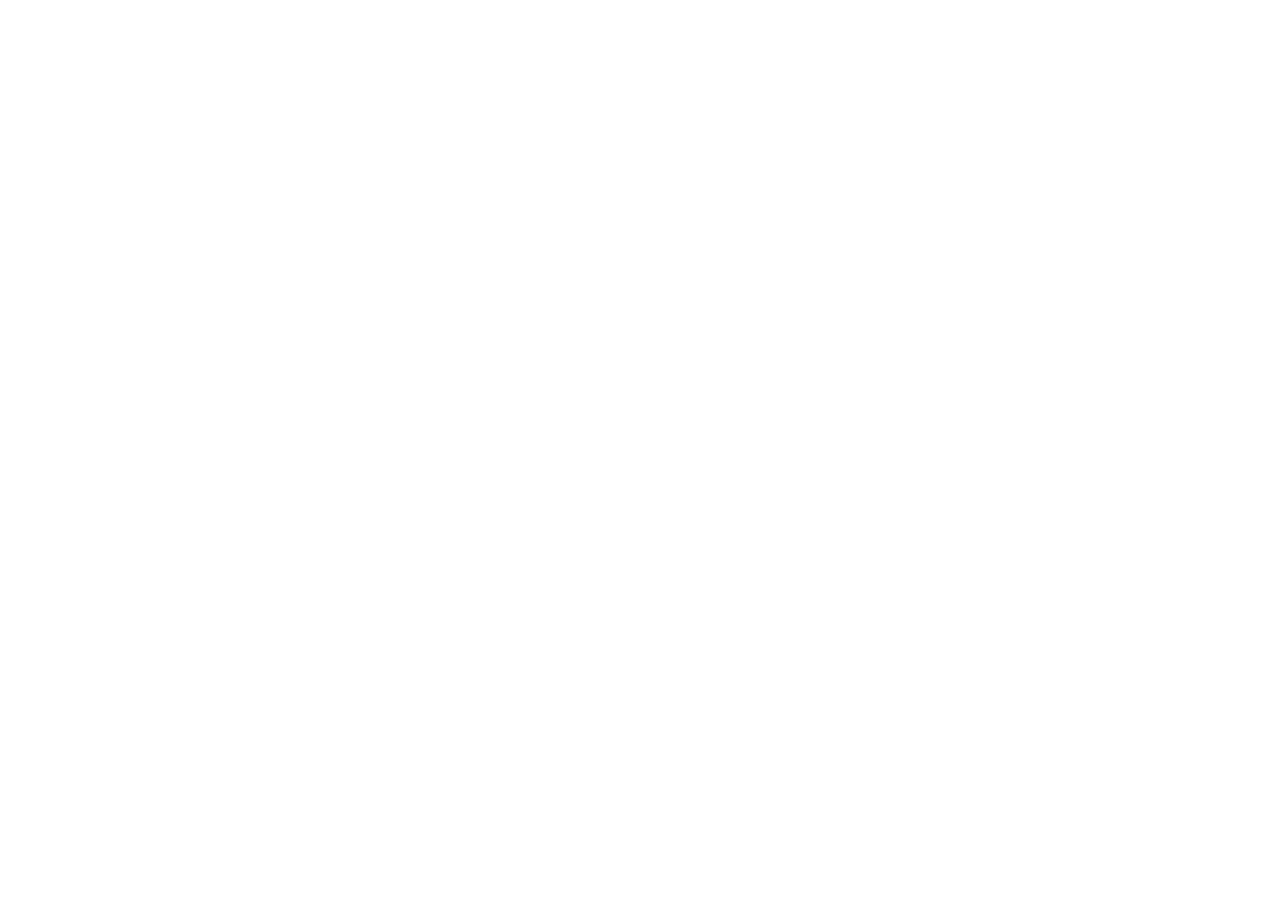
==== bebidas.html @ e3aadab7 "enpesamos a editar nuestra pagina en grupo" ====
<!DOCTYPE html>
<html lang="en">
<head>
    <meta charset="UTF-8">
    <meta name="viewport" content="width=device-width, initial-scale=1.0">
    <link rel="stylesheet" href="css/estilos.css">
    <link rel="stylesheet" href="css/bebidas.css">
    <title>Document</title>
</head>
<body>
    
</body>
</html>
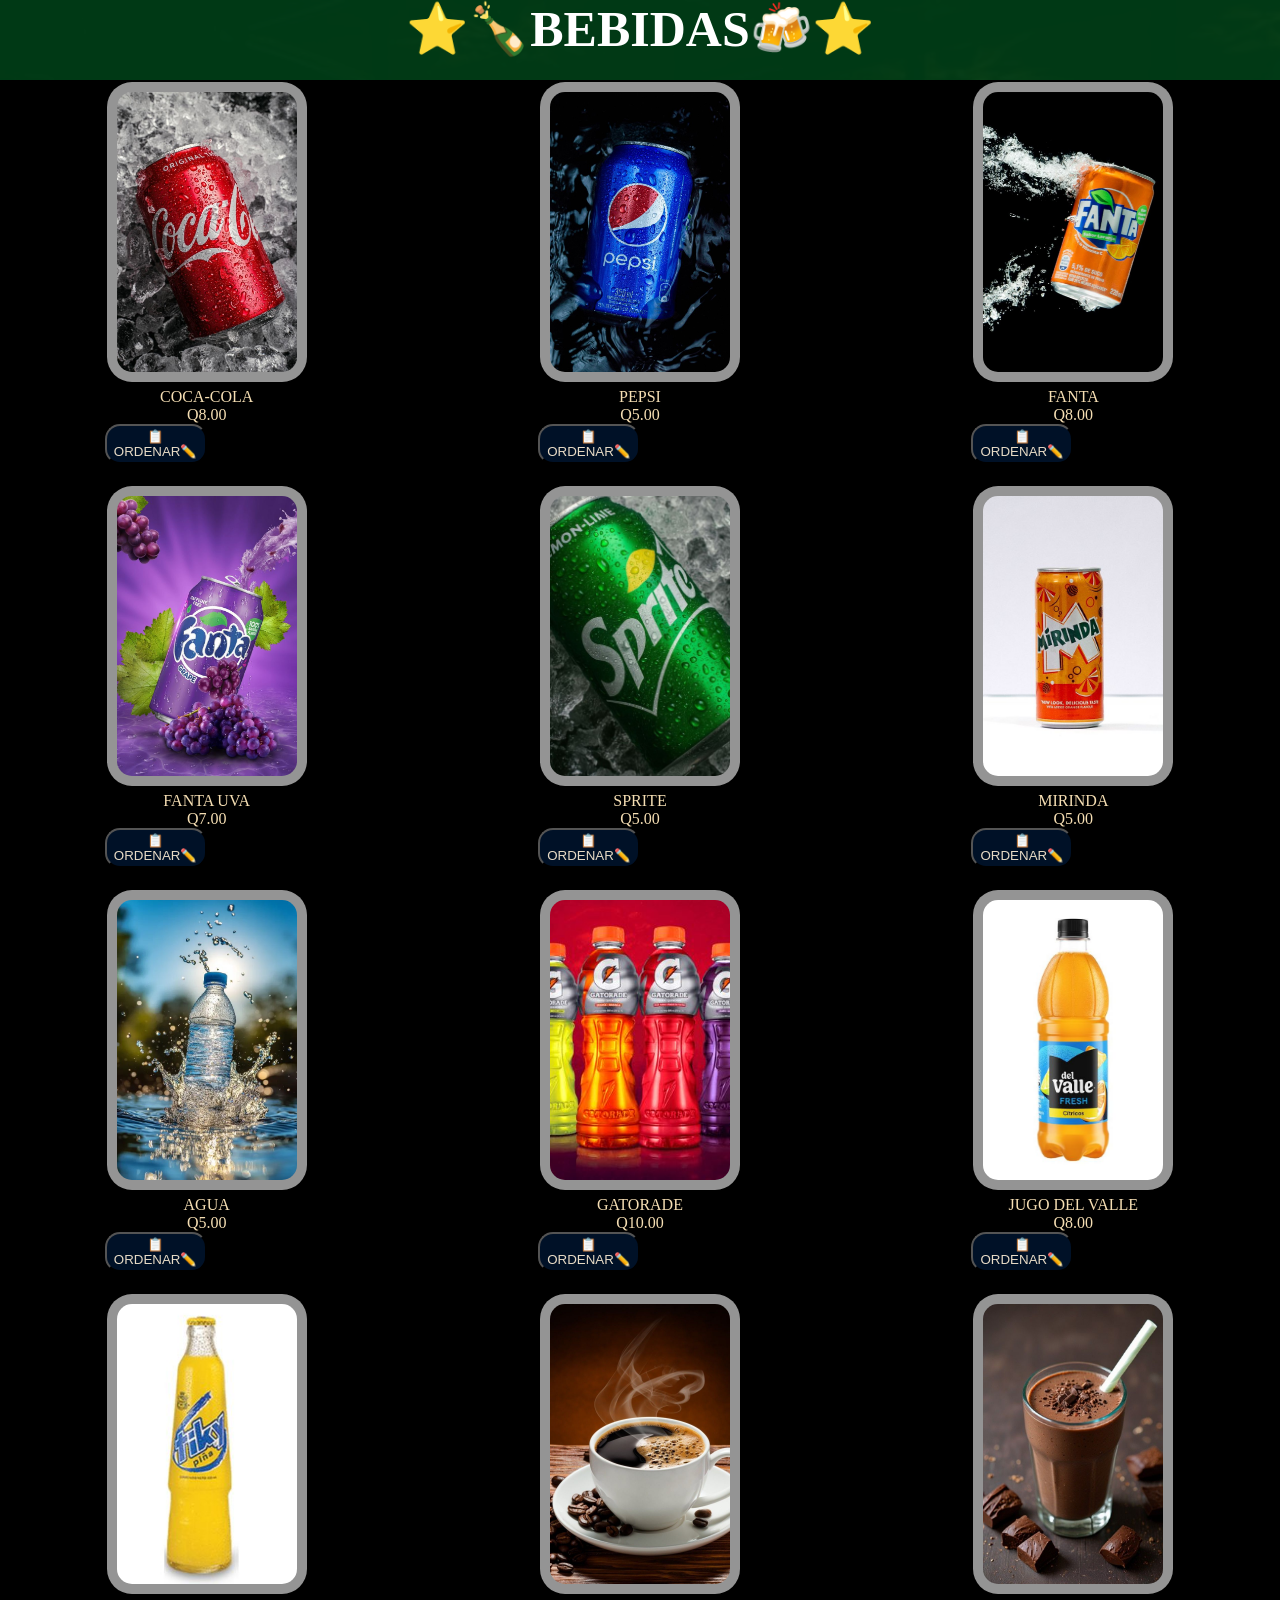
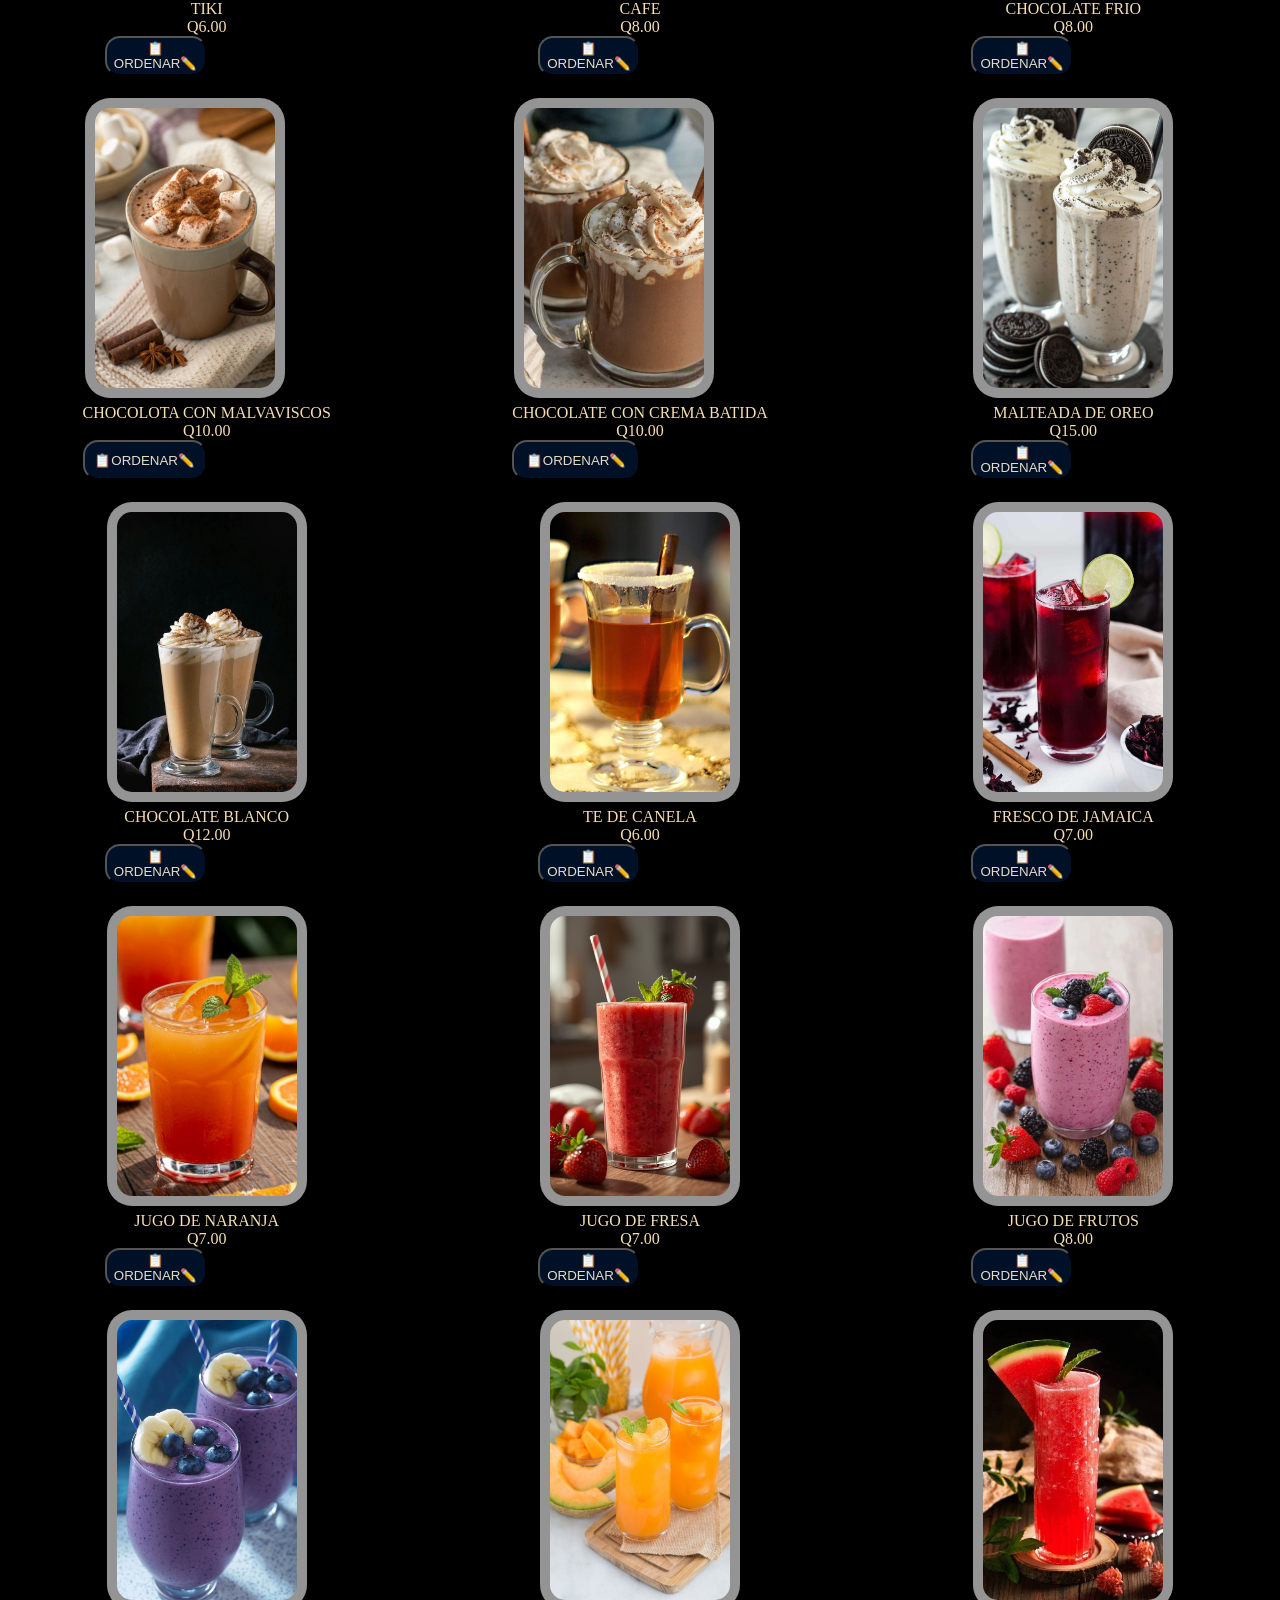
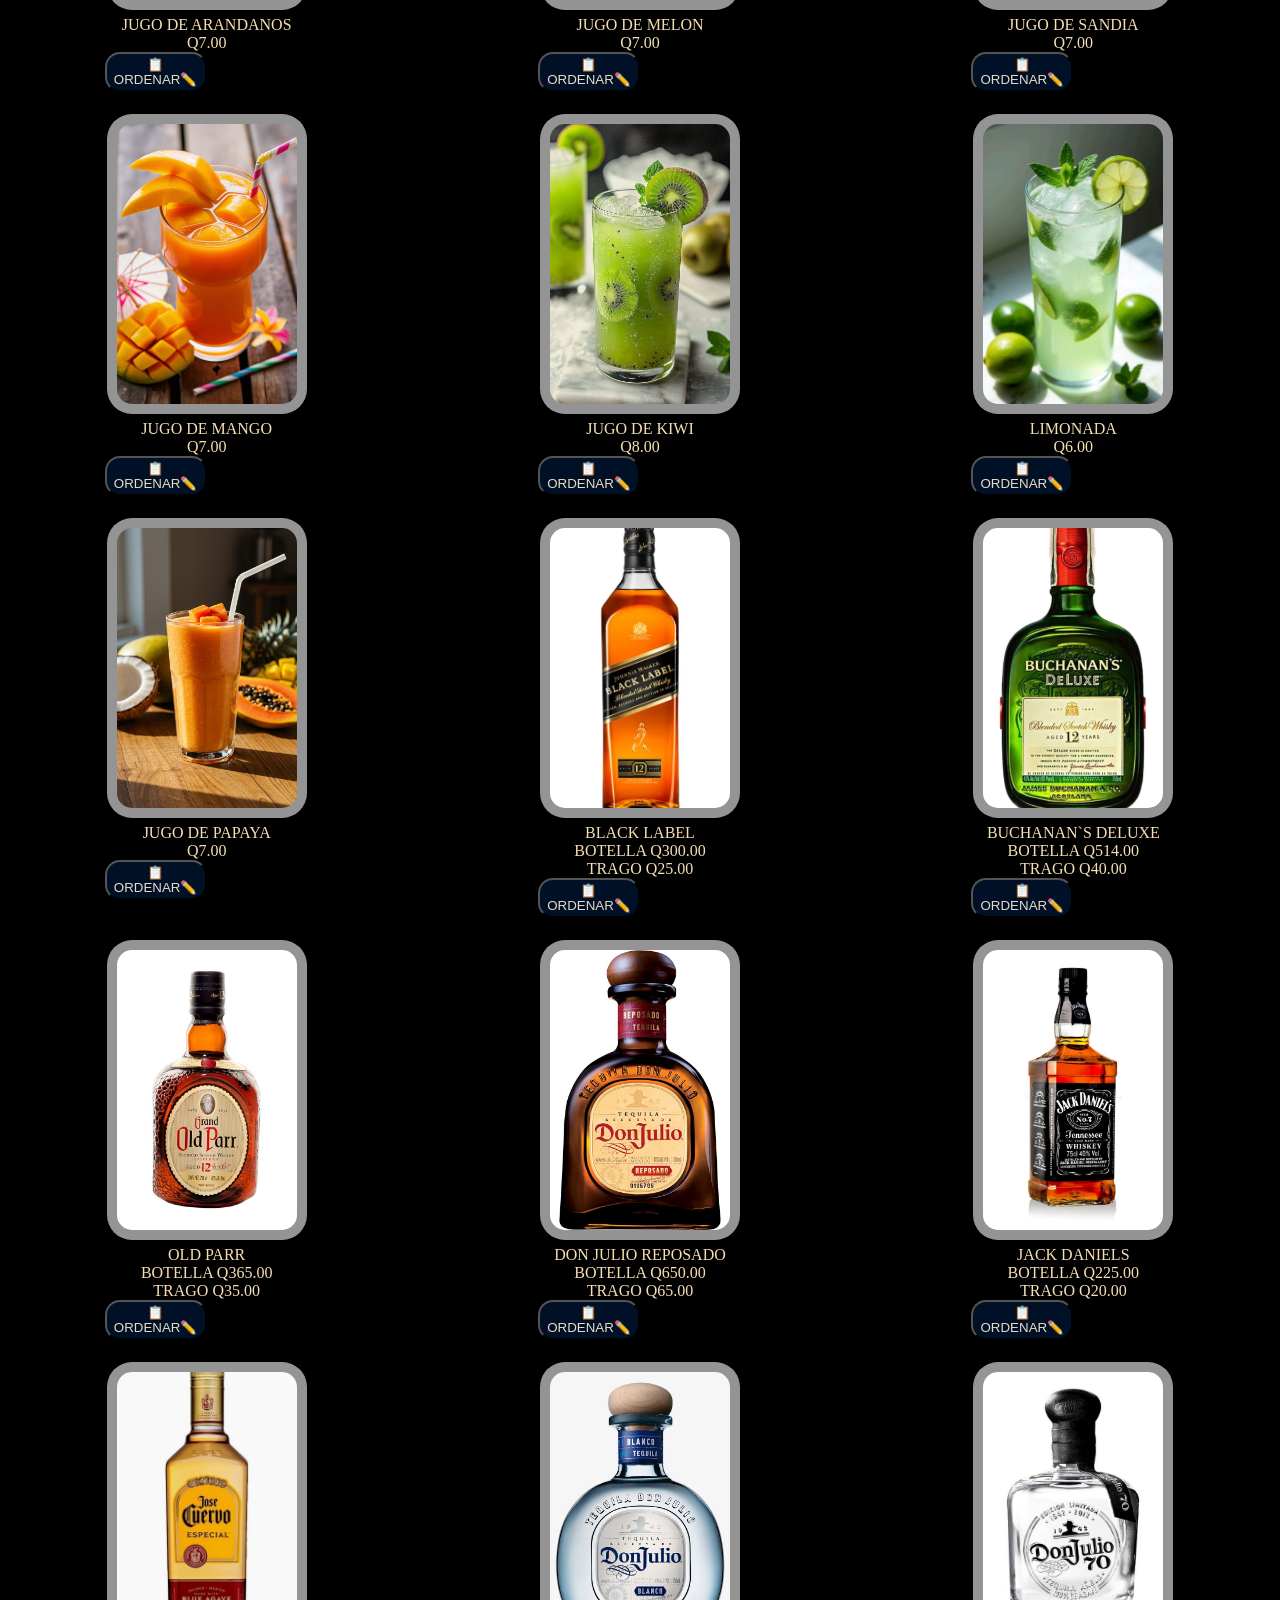
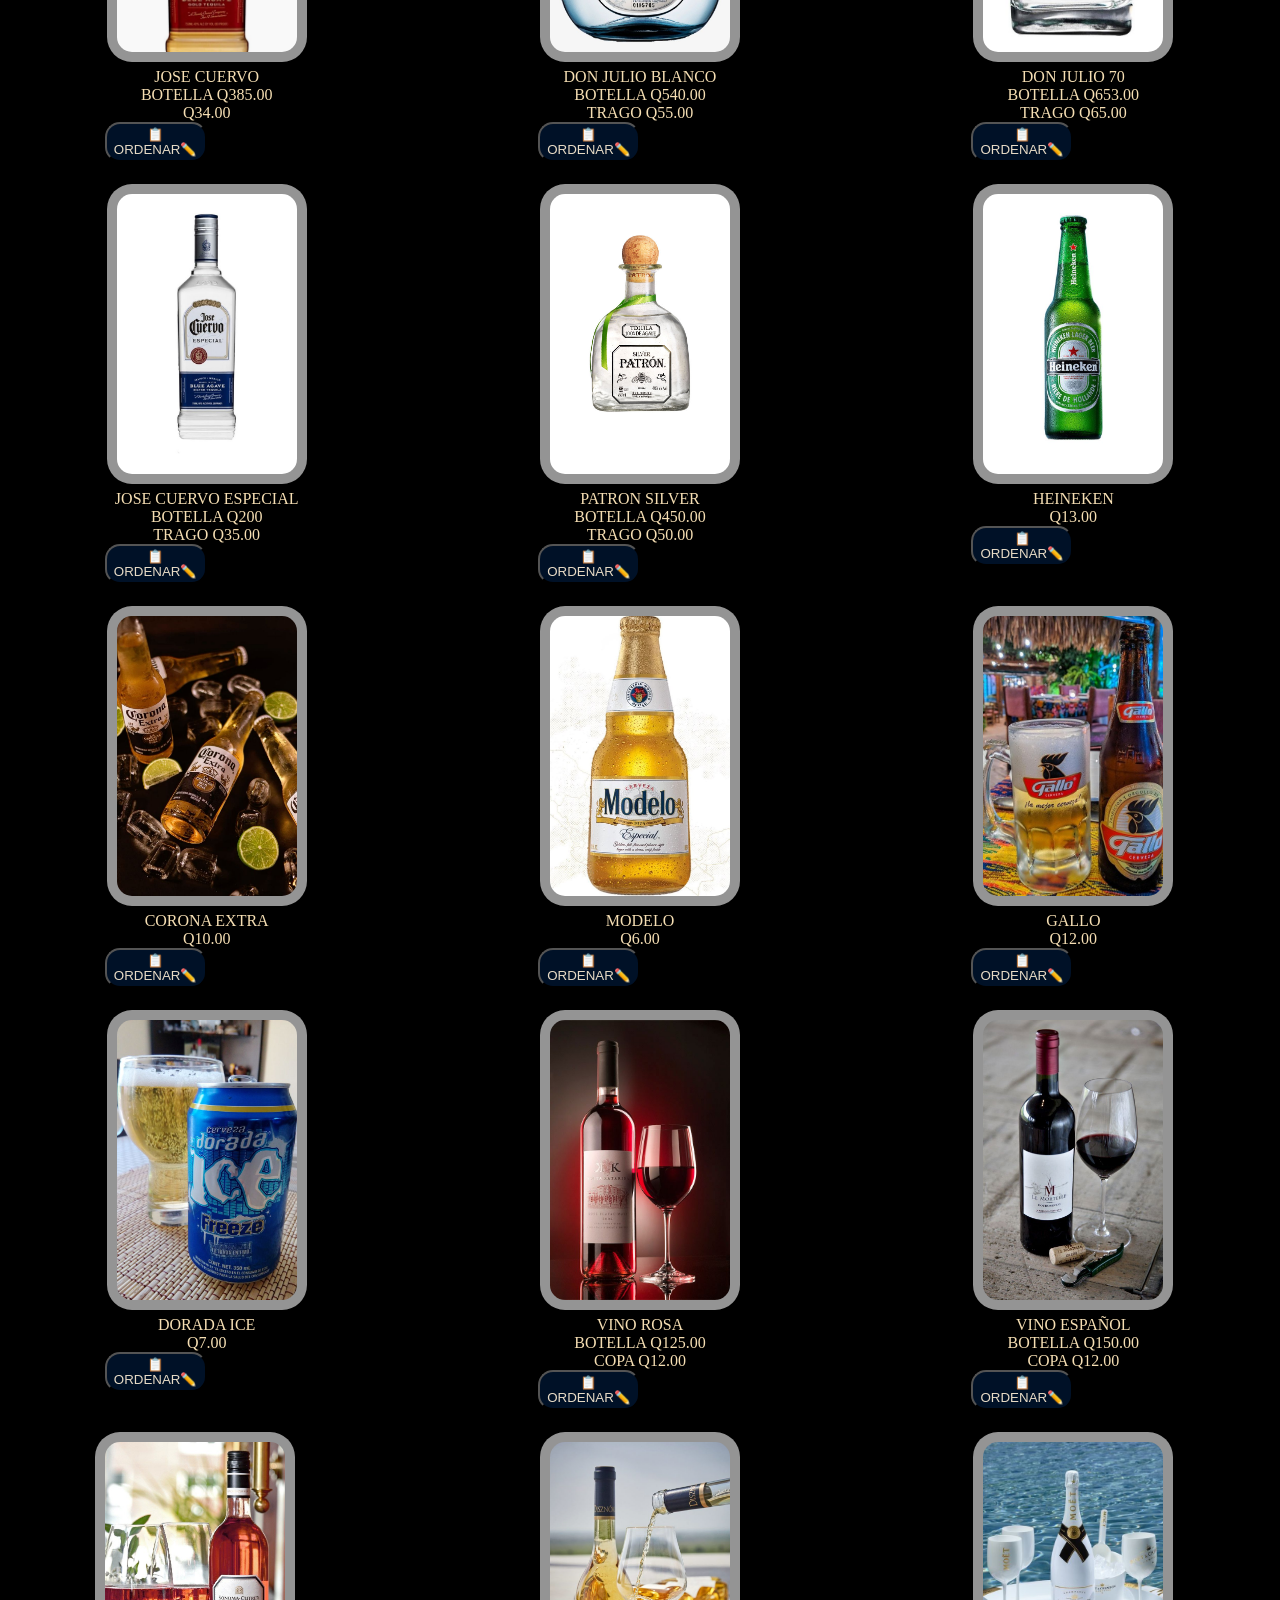
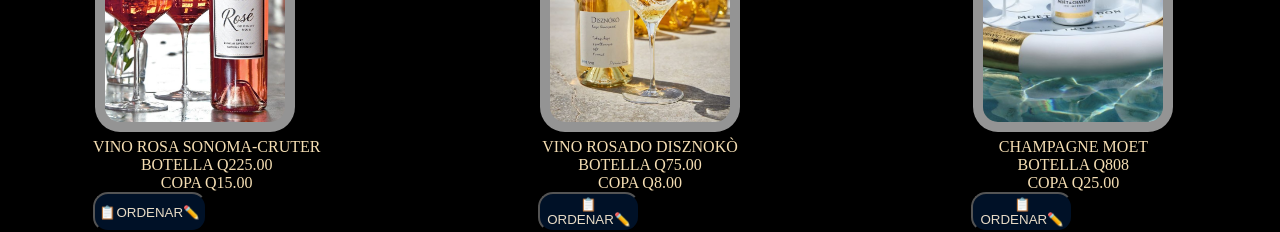
==== commit ca9cc524: "realice la pagina de bebidas añadiendole sus estilos y ya esta teeminada" ====
--- a/bebidas.html
+++ b/bebidas.html
@@ -8,6 +8,268 @@
     <title>Document</title>
 </head>
 <body>
-    
+    <h3>⭐🍾BEBIDAS🍻⭐</h3>
+
+    <!-- INICIO DE CONTENEDORES -->
+     <div class="contenedorp">
+        <div class="contenedor1">
+<div class="contenedor"><img src="IMG/BEBIDAS/Coca Cola 🥃.jpg" alt="">
+    <p>COCA-COLA</p>
+    <P>Q8.00</P>
+    <button>📋ORDENAR✏️</button>
+</div>
+<div class="contenedor"><img src="IMG/BEBIDAS/b1.jpg" alt="">
+     <p>PEPSI</p>
+    <P>Q5.00</P>
+    <button>📋ORDENAR✏️</button>
+</div>
+<div class="contenedor"><img src="IMG/BEBIDAS/b2.jpg" alt="">
+     <p>FANTA</p>
+    <P>Q8.00</P>
+    <button>📋ORDENAR✏️</button>
+</div>
+<div class="contenedor"><img src="IMG/BEBIDAS/b3.jpg" alt="">
+      <p>FANTA UVA</p>
+    <P>Q7.00</P>
+    <button>📋ORDENAR✏️</button>
+</div>
+<div class="contenedor"><img src="IMG/BEBIDAS/b4.jpg" alt="">
+      <p>SPRITE</p>
+    <P>Q5.00</P>
+    <button>📋ORDENAR✏️</button>
+</div>
+<div class="contenedor"><img src="IMG/BEBIDAS/b5.jpg" alt="">
+      <p>MIRINDA</p>
+    <P>Q5.00</P>
+    <button>📋ORDENAR✏️</button>
+</div>
+<div class="contenedor"><img src="IMG/BEBIDAS/b6.jpg" alt="">
+      <p>AGUA</p>
+    <P>Q5.00</P>
+    <button>📋ORDENAR✏️</button>
+ </div>
+<div class="contenedor"><img src="IMG/BEBIDAS/b7.jpg" alt="">
+      <p>GATORADE</p>
+    <P>Q10.00</P>
+    <button>📋ORDENAR✏️</button>
+</div>
+<div class="contenedor"><img src="IMG/BEBIDAS/b8.jpg" alt="">
+      <p>JUGO DEL VALLE</p>
+    <P>Q8.00</P>
+    <button>📋ORDENAR✏️</button>
+</div>
+<div class="contenedor"><img src="IMG/BEBIDAS/b9.jpg" alt="">
+      <p>TIKI</p>
+    <P>Q6.00</P>
+    <button>📋ORDENAR✏️</button>
+</div>
+<div class="contenedor"><img src="IMG/BEBIDAS/bc1.jpg" alt="">
+      <p>CAFE</p>
+    <P>Q8.00</P>
+    <button>📋ORDENAR✏️</button>
+</div>
+<div class="contenedor"><img src="IMG/BEBIDAS/bc2.jpg" alt="">
+      <p>CHOCOLATE FRIO</p>
+    <P>Q8.00</P>
+    <button>📋ORDENAR✏️</button>
+</div>
+<div class="contenedor"><img src="IMG/BEBIDAS/bc3.jpg" alt="">
+      <p>CHOCOLOTA CON MALVAVISCOS</p>
+    <P>Q10.00</P>
+    <button>📋ORDENAR✏️</button>
+</div>
+<div class="contenedor"><img src="IMG/BEBIDAS/bc4.jpg" alt="">
+      <p>CHOCOLATE CON CREMA BATIDA</p>
+    <P>Q10.00</P>
+    <button>📋ORDENAR✏️</button>
+</div>
+<div class="contenedor"><img src="IMG/BEBIDAS/bc5.jpg" alt="">
+      <p>MALTEADA DE OREO</p>
+    <P>Q15.00</P>
+    <button>📋ORDENAR✏️</button>
+</div>
+<div class="contenedor"><img src="IMG/BEBIDAS/bc6.jpg" alt="">
+      <p>CHOCOLATE BLANCO</p>
+    <P>Q12.00</P>
+    <button>📋ORDENAR✏️</button>
+</div>
+<div class="contenedor"><img src="IMG/BEBIDAS/bc7.jpg" alt="">
+       <p>TE DE CANELA</p>
+    <P>Q6.00</P>
+    <button>📋ORDENAR✏️</button>
+</div>
+<div class="contenedor"><img src="IMG/BEBIDAS/bc8.jpg" alt="">
+       <p>FRESCO DE  JAMAICA</p>
+    <P>Q7.00</P>
+    <button>📋ORDENAR✏️</button>
+</div>
+<div class="contenedor"><img src="IMG/BEBIDAS/bn1.jpg" alt="">
+       <p>JUGO DE NARANJA</p>
+    <P>Q7.00</P>
+    <button>📋ORDENAR✏️</button>
+</div>
+<div class="contenedor"><img src="IMG/BEBIDAS/bn2.jpg" alt="">
+       <p>JUGO DE FRESA</p>
+    <P>Q7.00</P>
+    <button>📋ORDENAR✏️</button>
+</div>
+<div class="contenedor"><img src="IMG/BEBIDAS/bn3.jpg" alt="">
+       <p>JUGO DE FRUTOS</p>
+    <P>Q8.00</P>
+    <button>📋ORDENAR✏️</button>
+</div>
+<div class="contenedor"><img src="IMG/BEBIDAS/bn4.jpg" alt="">
+   <p>JUGO DE ARANDANOS</p>
+    <P>Q7.00</P>
+    <button>📋ORDENAR✏️</button>
+</div>
+<div class="contenedor"><img src="IMG/BEBIDAS/bn5.jpg" alt="">
+   <p>JUGO DE MELON</p>
+    <P>Q7.00</P>
+    <button>📋ORDENAR✏️</button>
+</div>
+<div class="contenedor"><img src="IMG/BEBIDAS/bn6.jpg" alt="">
+   <p>JUGO DE SANDIA</p>
+    <P>Q7.00</P>
+    <button>📋ORDENAR✏️</button>
+</div>
+<div class="contenedor"><img src="IMG/BEBIDAS/bn7.jpg" alt="">
+   <p>JUGO DE MANGO</p>
+    <P>Q7.00</P>
+    <button>📋ORDENAR✏️</button>
+</div>
+<div class="contenedor"><img src="IMG/BEBIDAS/bn8.jpg" alt="">
+   <p>JUGO DE KIWI</p>
+    <P>Q8.00</P>
+    <button>📋ORDENAR✏️</button>
+</div>
+<div class="contenedor"><img src="IMG/BEBIDAS/bn9.jpg" alt="">
+   <p>LIMONADA</p>
+    <P>Q6.00</P>
+    <button>📋ORDENAR✏️</button>
+</div>
+<div class="contenedor"><img src="IMG/BEBIDAS/bn10.jpg" alt="">
+   <p>JUGO DE PAPAYA</p>
+    <P>Q7.00</P>
+    <button>📋ORDENAR✏️</button>
+</div>
+<div class="contenedor"><img src="IMG/BEBIDAS/w1.jpg" alt="">
+   <p>BLACK LABEL</p>
+   <P>BOTELLA Q300.00</P>
+    <P> TRAGO Q25.00</P>
+    <button>📋ORDENAR✏️</button>
+</div>
+<div class="contenedor"><img src="IMG/BEBIDAS/w2.jpg" alt="">
+   <p>BUCHANAN`S DELUXE</p>
+    <P>BOTELLA Q514.00</P>
+    <P>TRAGO Q40.00</P>
+    <button>📋ORDENAR✏️</button>
+</div>
+<div class="contenedor"><img src="IMG/BEBIDAS/w3.jpg" alt="">
+   <p>OLD PARR</p>
+    <P>BOTELLA Q365.00</P>
+    <P>TRAGO Q35.00</P>
+    <button>📋ORDENAR✏️</button>
+</div>
+<div class="contenedor"><img src="IMG/BEBIDAS/w4.jpg" alt="">
+   <p> DON JULIO REPOSADO</p>
+    <P>BOTELLA Q650.00</P>
+    <P> TRAGO Q65.00</P>
+    <button>📋ORDENAR✏️</button>
+</div>
+<div class="contenedor"><img src="IMG/BEBIDAS/w5.jpg" alt="">
+   <p>JACK DANIELS</p>
+    <P>BOTELLA Q225.00</P>
+    <P> TRAGO Q20.00</P>
+    <button>📋ORDENAR✏️</button>
+</div>
+<div class="contenedor"><img src="IMG/BEBIDAS/w6.jpg" alt="">
+   <p>JOSE CUERVO</p>
+   <P>BOTELLA Q385.00</P>
+    <P>Q34.00</P>
+    <button>📋ORDENAR✏️</button>
+</div>
+<div class="contenedor"><img src="IMG/BEBIDAS/w7.jpg" alt="">
+   <p>DON JULIO BLANCO</p>
+   <P>BOTELLA Q540.00</P>
+    <P> TRAGO Q55.00</P>
+    <button>📋ORDENAR✏️</button>
+</div>
+<div class="contenedor"><img src="IMG/BEBIDAS/w8.jpg" alt="">
+   <p>DON JULIO 70</p>
+   <P>BOTELLA Q653.00</P>
+    <P>TRAGO Q65.00</P>
+    <button>📋ORDENAR✏️</button>
+</div>
+<div class="contenedor"><img src="IMG/BEBIDAS/w9.jpg" alt="">
+   <p>JOSE CUERVO ESPECIAL</p>
+   <P>BOTELLA Q200</P>
+    <P> TRAGO Q35.00</P>
+    <button>📋ORDENAR✏️</button>
+</div>
+<div class="contenedor"><img src="IMG/BEBIDAS/w10.jpg" alt="">
+   <p>PATRON SILVER</p>
+   <P>BOTELLA Q450.00</P>
+    <P>TRAGO Q50.00</P>
+    <button>📋ORDENAR✏️</button>
+</div>
+<div class="contenedor"><img src="IMG/BEBIDAS/c1.jpg" alt="">
+   <p>HEINEKEN</p>
+    <P>Q13.00</P>
+    <button>📋ORDENAR✏️</button>
+</div>
+<div class="contenedor"><img src="IMG/BEBIDAS/c2.jpg" alt="">
+   <p>CORONA EXTRA</p>
+    <P>Q10.00</P>
+    <button>📋ORDENAR✏️</button>
+</div>
+<div class="contenedor"><img src="IMG/BEBIDAS/c3.jpg" alt="">
+   <p>MODELO</p>
+    <P>Q6.00</P>
+    <button>📋ORDENAR✏️</button>
+</div>
+<div class="contenedor"><img src="IMG/BEBIDAS/c4.jpg" alt="">
+   <p>GALLO</p>
+    <P>Q12.00</P>
+    <button>📋ORDENAR✏️</button>
+</div>
+<div class="contenedor"><img src="IMG/BEBIDAS/c5.jpg" alt="">
+   <p>DORADA ICE</p>
+    <P>Q7.00</P>
+    <button>📋ORDENAR✏️</button>
+</div>
+<div class="contenedor"><img src="IMG/BEBIDAS/c6.jpg" alt="">
+   <p>VINO ROSA</p>
+   <P>BOTELLA Q125.00</P>
+    <P>COPA Q12.00</P>
+    <button>📋ORDENAR✏️</button>
+</div>
+<div class="contenedor"><img src="IMG/BEBIDAS/c7.jpg" alt="">
+   <p>VINO ESPAÑOL</p>
+   <P>BOTELLA Q150.00</P>
+    <P> COPA Q12.00</P>
+    <button>📋ORDENAR✏️</button>
+</div>
+<div class="contenedor"><img src="IMG/BEBIDAS/c8.jpg" alt="">
+   <p>VINO ROSA SONOMA-CRUTER</p>
+    <P>BOTELLA Q225.00</P>
+    <P>COPA Q15.00</P>
+    <button>📋ORDENAR✏️</button>
+</div>
+<div class="contenedor"><img src="IMG/BEBIDAS/c9.jpg" alt="">
+   <p>VINO ROSADO DISZNOKÒ</p>
+    <P>BOTELLA Q75.00</P>
+    <P>COPA Q8.00</P>
+    <button>📋ORDENAR✏️</button>
+</div>
+<div class="contenedor"><img src="IMG/BEBIDAS/c10.jpg" alt="">
+   <p>CHAMPAGNE MOET</p>
+    <P>BOTELLA Q808</P>
+    <P>COPA Q25.00</P>
+    <button>📋ORDENAR✏️</button>
+</div>
+</div>
+</div>
+
 </body>
 </html>
--- a/css/estilos.css
+++ b/css/estilos.css
@@ -0,0 +1,54 @@
+* {
+    margin: 0;
+    padding: 0;
+    box-sizing: border-box;
+}
+
+body {
+    background-image: url(../img/fondo.jpg);
+    background-size: cover;
+    background-position: center;
+    background-attachment: fixed;
+    background-repeat: no-repeat;
+}
+
+.contenedor2 {
+    align-items: center;
+}
+
+.contenedor2 a {
+    font-size: 1.2rem;
+    text-decoration: none;
+    color: white;
+}
+
+li {
+    gap: 10px;
+    list-style: none;
+    padding: 20px;
+    text-align: 55px;
+    text-align: center;
+}
+
+
+
+
+/* imagen */
+
+.conteedor-img{
+    display: flex;
+    justify-content: center;
+    align-items: center;
+    margin-top: 20px;
+}
+
+/* Titulo */
+
+.titulo h1{
+    text-align: center;
+    color: white;
+    font-family: Georgia, 'Times New Roman', Times, serif;
+    font-size: 50px;
+    margin-top: 30px;
+}
+
--- a/css/bebidas.css
+++ b/css/bebidas.css
@@ -0,0 +1,101 @@
+*{
+    margin: 0;
+    padding: 0;
+}
+
+body{
+    background-color: rgb(255, 255, 255);
+}
+
+h3{ 
+    color: rgb(255, 255, 255);
+    text-align: center;
+    font-size: 50px;
+    background-color: rgba(0, 61, 23, 0.949);
+      width: 100%;
+    height: 80px;
+
+}
+
+.contenedorp{
+    width: 100%;
+    height: 100%;
+    background-color: rgb(0, 0, 0);
+}
+
+
+
+
+.contenedor1{
+    transform: scale(1);
+    transition: all 0.3s ease;
+
+}
+.contenedor1{
+    display: grid;
+    grid-template-columns: repeat(1, 1fr);
+    justify-content: center;
+    justify-items: center;
+    gap: 20px;
+    width: 100%;
+    margin: 0 auto;
+}
+.contenedor img{
+    width: 200px;
+    height: 300px;
+    background-color: rgba(255, 255, 255, 0.579);
+    border-radius: 25px;
+    padding: 10px;
+    margin: 2px 2px 2px 2px;
+    object-fit: cover;
+}
+
+
+.contenedor img{
+    transform: scale(-1);
+    transition: all 0.3s ease;
+
+}
+
+.contenedor img{
+    transform: scale(1);
+    transition: all 0.3s ease;
+
+}
+
+
+
+
+
+@media(min-width: 1440px){
+    .contenedor1{
+        grid-template-columns: repeat(5,1fr);
+    }
+}
+
+
+
+@media(min-width: 768px){
+    .contenedor1{
+        grid-template-columns: repeat(3,1fr);
+    }
+       .contenedor img:hover {
+        transform: scale(1.2);
+        transition: all 0.3s ease;
+    }
+    
+}
+
+p{
+    color: wheat;
+    text-align: center;
+}
+button{
+    background-color: rgba(1, 47, 106, 0.371);
+    color: rgb(231, 219, 198);
+    width: 50%;
+    height: 40px;
+    border-radius: 15px;
+    
+}
+
